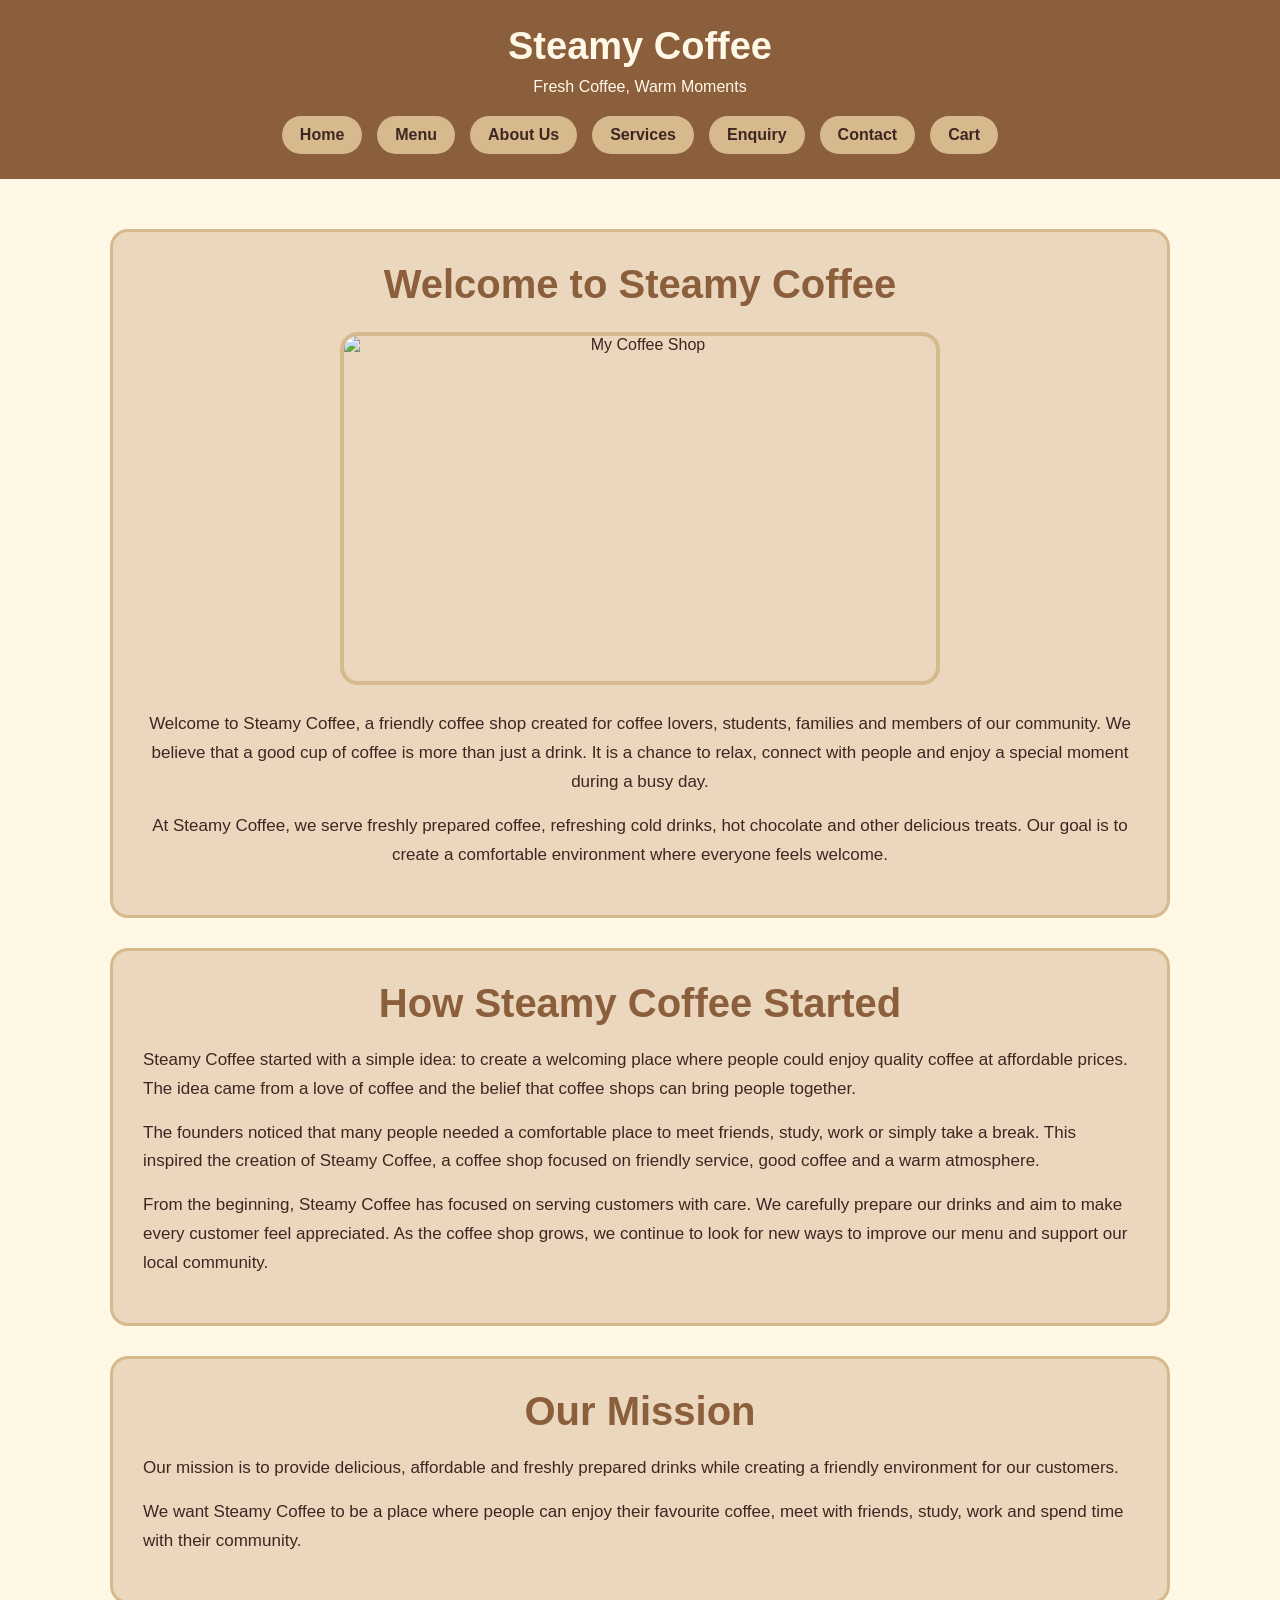
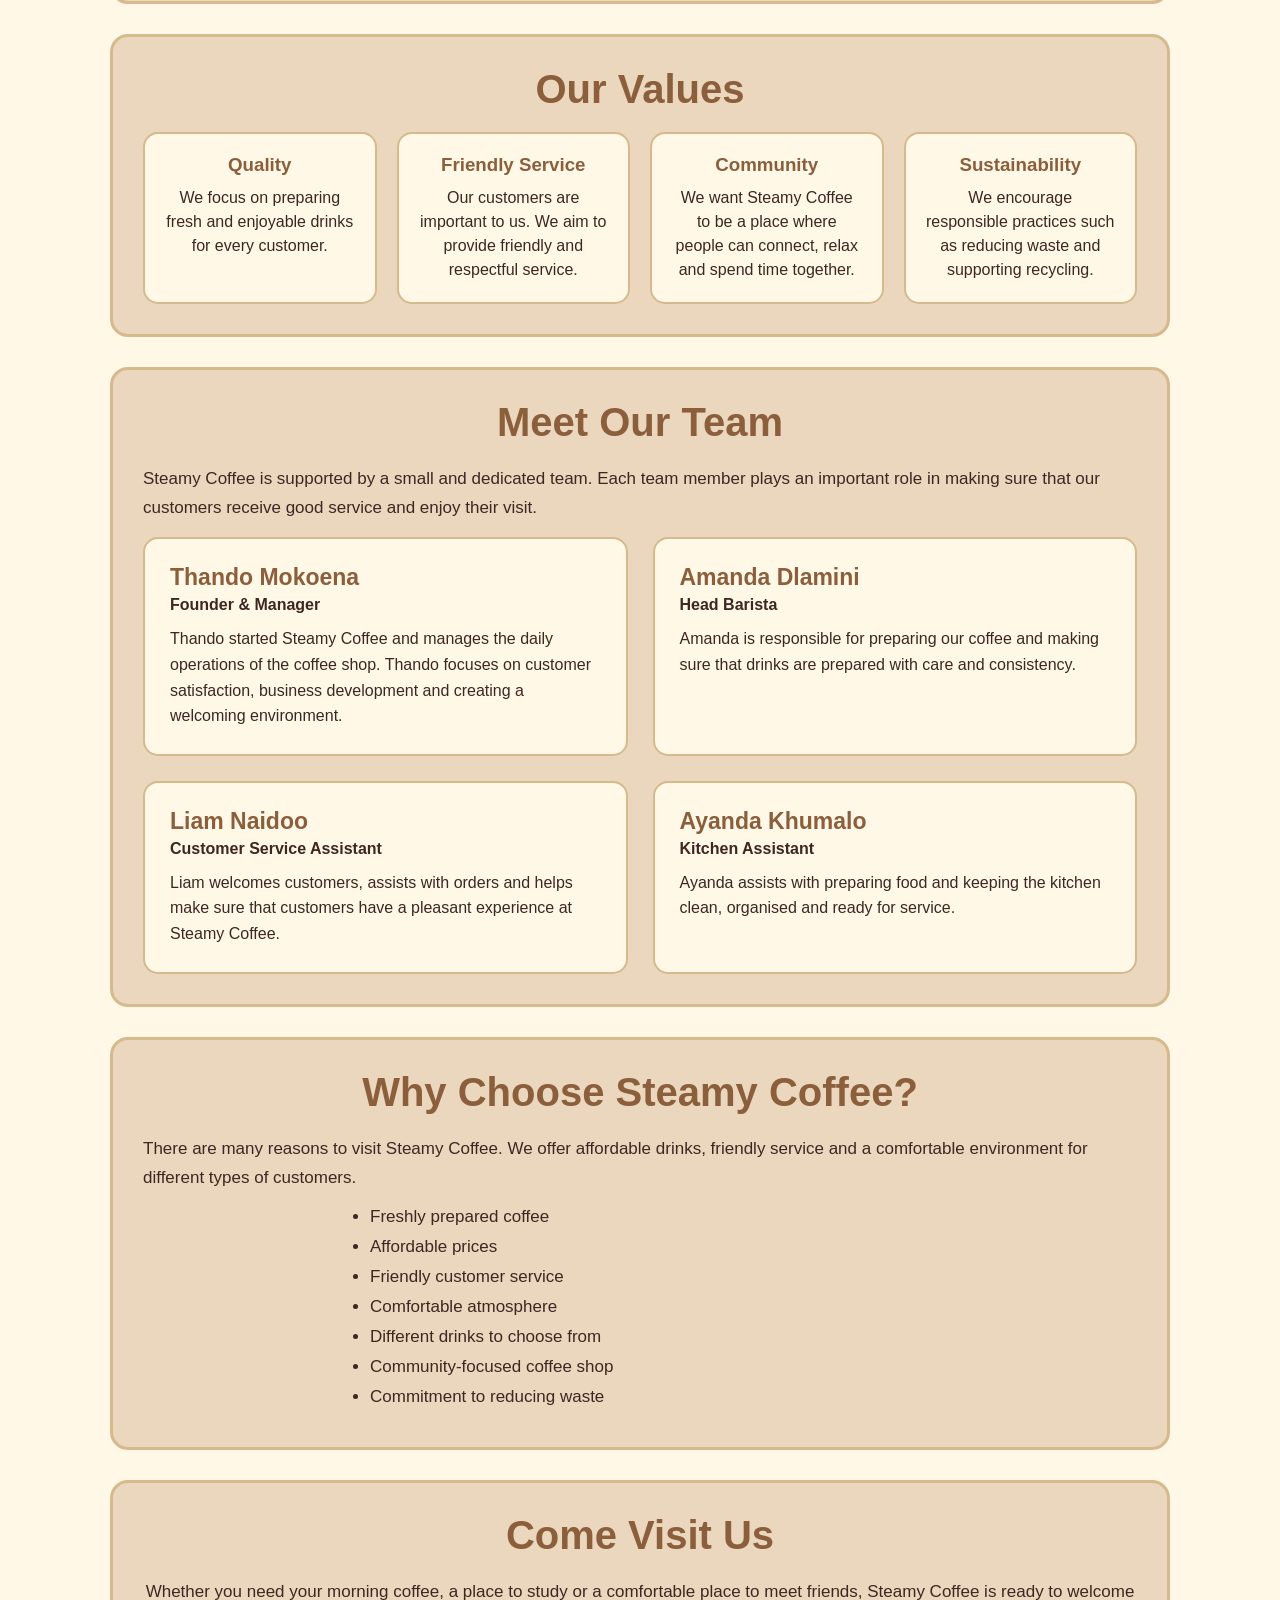
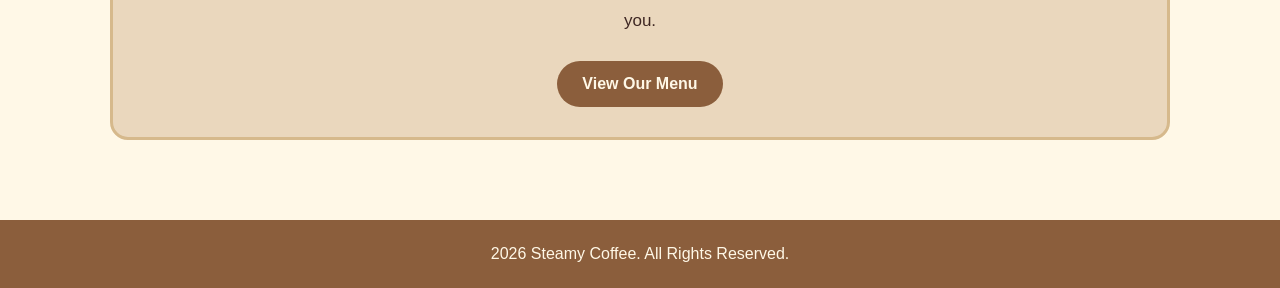
==== index.html @ 1e27ab6b "Add files via upload" ====
<!DOCTYPE html>
<html lang="en">
<head>
    <meta charset="UTF-8">
    <meta name="viewport" content="width=device-width, initial-scale=1.0">

    <title>Steamy Coffee - Home</title>

    <link rel="stylesheet" href="css style.css">
</head>

<body>

<header>

    <h1>Steamy Coffee</h1>

    <p>Fresh Coffee, Warm Moments</p>
    
    <nav>
        <a href="index.html">Home</a>
        <a href="menu.html">Menu</a>
        <a href="about.html">About Us</a>
        <a href="service.html">Services</a>
        <a href="enquiry.html">Enquiry</a>
        <a href="contact.html">Contact</a>
        <a href="cart.html">Cart</a>
    </nav>

</header>


<main class="page">

    <!-- WELCOME SECTION -->

    <section class="welcome">

        <h2>Welcome to Steamy Coffee</h2>

        <img src="My Coffee Shop.jpg" alt="My Coffee Shop" width="600" height="350">


        <p>
            Welcome to Steamy Coffee, a friendly coffee shop created for
            coffee lovers, students, families and members of our community.
            We believe that a good cup of coffee is more than just a drink.
            It is a chance to relax, connect with people and enjoy a special
            moment during a busy day.
        </p>

        <p>
            At Steamy Coffee, we serve freshly prepared coffee, refreshing
            cold drinks, hot chocolate and other delicious treats. Our goal
            is to create a comfortable environment where everyone feels
            welcome.
        </p>

    </section>


    <!-- OUR STORY -->

    <section class="coffee-story">

        <h2>How Steamy Coffee Started</h2>

        <p>
            Steamy Coffee started with a simple idea: to create a welcoming
            place where people could enjoy quality coffee at affordable
            prices. The idea came from a love of coffee and the belief that
            coffee shops can bring people together.
        </p>

        <p>
            The founders noticed that many people needed a comfortable place
            to meet friends, study, work or simply take a break. This inspired
            the creation of Steamy Coffee, a coffee shop focused on friendly
            service, good coffee and a warm atmosphere.
        </p>

        <p>
            From the beginning, Steamy Coffee has focused on serving
            customers with care. We carefully prepare our drinks and aim to
            make every customer feel appreciated. As the coffee shop grows,
            we continue to look for new ways to improve our menu and support
            our local community.
        </p>

    </section>


    <!-- OUR MISSION -->

    <section class="mission">

        <h2>Our Mission</h2>

        <p>
            Our mission is to provide delicious, affordable and freshly
            prepared drinks while creating a friendly environment for our
            customers.
        </p>

        <p>
            We want Steamy Coffee to be a place where people can enjoy their
            favourite coffee, meet with friends, study, work and spend time
            with their community.
        </p>

    </section>


    <!-- OUR VALUES -->

    <section class="values">

        <h2>Our Values</h2>

        <div class="value-container">

            <div class="value-box">
                <h3>Quality</h3>
                <p>
                    We focus on preparing fresh and enjoyable drinks for
                    every customer.
                </p>
            </div>

            <div class="value-box">
                <h3>Friendly Service</h3>
                <p>
                    Our customers are important to us. We aim to provide
                    friendly and respectful service.
                </p>
            </div>

            <div class="value-box">
                <h3>Community</h3>
                <p>
                    We want Steamy Coffee to be a place where people can
                    connect, relax and spend time together.
                </p>
            </div>

            <div class="value-box">
                <h3>Sustainability</h3>
                <p>
                    We encourage responsible practices such as reducing
                    waste and supporting recycling.
                </p>
            </div>

        </div>

    </section>


    <!-- OUR TEAM -->

    <section class="team">

        <h2>Meet Our Team</h2>

        <p>
            Steamy Coffee is supported by a small and dedicated team. Each
            team member plays an important role in making sure that our
            customers receive good service and enjoy their visit.
        </p>

        <div class="team-container">

            <div class="team-member">

                <h3>Thando Mokoena</h3>

                <h4>Founder & Manager</h4>

                <p>
                    Thando started Steamy Coffee and manages the daily
                    operations of the coffee shop. Thando focuses on
                    customer satisfaction, business development and creating
                    a welcoming environment.
                </p>

            </div>


            <div class="team-member">

                <h3>Amanda Dlamini</h3>

                <h4>Head Barista</h4>

                <p>
                    Amanda is responsible for preparing our coffee and
                    making sure that drinks are prepared with care and
                    consistency.
                </p>

            </div>


            <div class="team-member">

                <h3>Liam Naidoo</h3>

                <h4>Customer Service Assistant</h4>

                <p>
                    Liam welcomes customers, assists with orders and helps
                    make sure that customers have a pleasant experience at
                    Steamy Coffee.
                </p>

            </div>


            <div class="team-member">

                <h3>Ayanda Khumalo</h3>

                <h4>Kitchen Assistant</h4>

                <p>
                    Ayanda assists with preparing food and keeping the
                    kitchen clean, organised and ready for service.
                </p>

            </div>

        </div>

    </section>


    <!-- WHY CHOOSE US -->

    <section class="why-us">

        <h2>Why Choose Steamy Coffee?</h2>

        <p>
            There are many reasons to visit Steamy Coffee. We offer
            affordable drinks, friendly service and a comfortable
            environment for different types of customers.
        </p>

        <ul>
            <li>Freshly prepared coffee</li>
            <li>Affordable prices</li>
            <li>Friendly customer service</li>
            <li>Comfortable atmosphere</li>
            <li>Different drinks to choose from</li>
            <li>Community-focused coffee shop</li>
            <li>Commitment to reducing waste</li>
        </ul>

    </section>


    <!-- CALL TO ACTION -->

    <section class="home-button">

        <h2>Come Visit Us</h2>

        <p>
            Whether you need your morning coffee, a place to study or a
            comfortable place to meet friends, Steamy Coffee is ready to
            welcome you.
        </p>

        <a href="menu.html" class="main-button">
            View Our Menu
        </a>

    </section>

</main>


<footer>

    <p>2026 Steamy Coffee. All Rights Reserved.</p>

</footer>

</body>
</html>
---- css style.css ----
/* =========================
   STEAMY COFFEE COLOURS
   ========================= */

* {
    margin: 0;
    padding: 0;
    box-sizing: border-box;
}

body {
    font-family: Arial, sans-serif;
    background-color: #FFF8E7;
    color: #3E2723;
}

/* HEADER */

header {
    background-color: #8B5E3C;
    color: #FFF8E7;
    text-align: center;
    padding: 25px;
}

header h1 {
    font-size: 38px;
    margin-bottom: 10px;
}

header p {
    color: #FFF8E7;
    margin-bottom: 20px;
}

/* NAVIGATION */

nav {
    display: flex;
    justify-content: center;
    align-items: center;
    gap: 15px;
    flex-wrap: wrap;
}

nav a {
    background-color: #D6B98C;
    color: #3E2723;
    text-decoration: none;
    padding: 10px 18px;
    border-radius: 20px;
    font-weight: bold;
}

nav a:hover {
    background-color: #EAD7BD;
    color: #8B5E3C;
}

/* HOME */

.hero {
    background-color: #EAD7BD;
    max-width: 1100px;
    margin: 35px auto;
    padding: 90px 20px;
    text-align: center;
    border-radius: 18px;
}

.hero h2 {
    color: #8B5E3C;
    font-size: 45px;
    margin-bottom: 20px;
}

.hero p {
    font-size: 20px;
    margin-bottom: 30px;
}

.button {
    display: inline-block;
    background-color: #8B5E3C;
    color: #FFF8E7;
    padding: 15px 28px;
    border-radius: 10px;
    text-decoration: none;
    font-weight: bold;
}

.button:hover {
    background-color: #D6B98C;
    color: #3E2723;
}

/* WELCOME */

.welcome {
    background-color: #FFF8E7;
    text-align: center;
    padding: 50px 20px;
}

.welcome h2 {
    color: #8B5E3C;
    margin-bottom: 20px;
    font-size: 32px;
}

/* GENERAL PAGES */

.page {
    max-width: 1100px;
    min-height: 600px;
    margin: auto;
    padding: 50px 20px;
}

.page h2 {
    text-align: center;
    color: #8B5E3C;
    font-size: 38px;
    margin-bottom: 30px;
}

/* MENU */

.menu-container {
    display: grid;
    grid-template-columns: repeat(4, 1fr);
    gap: 25px;
}

.menu-item {
    background-color: #EAD7BD;
    border: 3px solid #D6B98C;
    border-radius: 18px;
    padding: 15px;
    text-align: center;
}

.menu-item:hover {
    border-color: #8B5E3C;
}

.menu-item img {
    width: 100%;
    height: 220px;
    object-fit: cover;
    border-radius: 12px;
    display: block;
}

.menu-item h3 {
    color: #8B5E3C;
    margin: 15px 0 10px;
}

.price {
    color: #8B5E3C;
    font-size: 22px;
    font-weight: bold;
    margin: 10px 0;
}

/* BUTTONS */

button {
    background-color: #8B5E3C;
    color: #FFF8E7;
    border: none;
    padding: 12px 20px;
    border-radius: 10px;
    cursor: pointer;
    font-weight: bold;
}

button:hover {
    background-color: #D6B98C;
    color: #3E2723;
}

/* SERVICES */

.service-container {
    display: grid;
    grid-template-columns: repeat(2, 1fr);
    gap: 25px;
}

.service {
    background-color: #EAD7BD;
    border: 3px solid #D6B98C;
    border-radius: 18px;
    padding: 30px;
    text-align: center;
}

.service h3 {
    color: #8B5E3C;
    margin-bottom: 15px;
}

/* ENQUIRY */

form {
    max-width: 650px;
    margin: auto;
    background-color: #EAD7BD;
    padding: 30px;
    border-radius: 18px;
    border: 3px solid #D6B98C;
}

form label {
    display: block;
    color: #8B5E3C;
    font-weight: bold;
    margin-bottom: 8px;
}

form input,
form textarea {
    width: 100%;
    padding: 12px;
    margin-bottom: 20px;
    border: 2px solid #D6B98C;
    border-radius: 8px;
    background-color: #FFF8E7;
}

/* CONTACT */

.contact-box {
    max-width: 650px;
    margin: auto;
    background-color: #EAD7BD;
    padding: 30px;
    border-radius: 18px;
    border: 3px solid #D6B98C;
    text-align: center;
}

.contact-box h3 {
    color: #8B5E3C;
    margin-top: 15px;
}

/* CART */

#cart-items {
    background-color: #EAD7BD;
    padding: 25px;
    border-radius: 18px;
    border: 3px solid #D6B98C;
}

.cart-item {
    display: flex;
    justify-content: space-between;
    background-color: #FFF8E7;
    padding: 15px;
    margin-bottom: 10px;
    border-radius: 10px;
}

#cart-total {
    background-color: #8B5E3C;
    color: #FFF8E7;
    padding: 15px;
    margin: 20px 0;
    border-radius: 10px;
}

/* FOOTER */

footer {
    background-color: #8B5E3C;
    color: #FFF8E7;
    text-align: center;
    padding: 25px;
}

/* TABLET */

@media (max-width: 900px) {

    .menu-container {
        grid-template-columns: repeat(2, 1fr);
    }

    .service-container {
        grid-template-columns: 1fr;
    }
}

/* PHONE */

@media (max-width: 600px) {

    nav {
        flex-direction: row;
        gap: 7px;
    }

    nav a {
        padding: 8px 10px;
        font-size: 13px;
    }

    .hero h2 {
        font-size: 32px;
    }

    .menu-container {
        grid-template-columns: 1fr;
    }

    .menu-item img {
        height: 250px;
    }
}
/* =========================
   MENU SECTION
   ========================= */

.menu-container {
    display: grid;
    grid-template-columns: repeat(3, 1fr);
    gap: 25px;
    max-width: 1100px;
    margin: 30px auto;
    padding: 20px;
}

.menu-item {
    background-color: #EAD7BD;
    border: 3px solid #D6B98C;
    border-radius: 18px;
    padding: 18px;
    text-align: center;

    box-shadow: 0 5px 15px rgba(62, 39, 35, 0.15);

    transition: transform 0.3s, box-shadow 0.3s;
}

.menu-item:hover {
    transform: translateY(-8px);
    box-shadow: 0 10px 20px rgba(62, 39, 35, 0.25);
    border-color: #8B5E3C;
}

/* MENU IMAGES */

.menu-item img {
    width: 100%;
    height: 230px;
    object-fit: cover;
    border-radius: 14px;
    display: block;
    border: 3px solid #FFF8E7;
}

/* MENU NAME */

.menu-item h3 {
    color: #8B5E3C;
    font-size: 24px;
    margin: 15px 0 10px;
}

/* MENU DESCRIPTION */

.menu-item p {
    color: #3E2723;
    font-size: 16px;
    line-height: 1.5;
    margin-bottom: 10px;
}

/* PRICE */

.menu-item .price {
    color: #8B5E3C;
    font-size: 22px;
    font-weight: bold;
    margin: 12px 0;
}

/* ADD TO CART BUTTON */

.menu-item button {
    background-color: #8B5E3C;
    color: #FFF8E7;
    border: none;
    padding: 12px 22px;
    border-radius: 25px;
    font-size: 15px;
    font-weight: bold;
    cursor: pointer;
}

.menu-item button:hover {
    background-color: #D6B98C;
    color: #3E2723;
}

/* =========================
   MENU TITLE
   ========================= */

.page h2 {
    color: #8B5E3C;
    text-align: center;
    font-size: 40px;
    margin-bottom: 20px;
}

/* =========================
   TABLET
   ========================= */

@media (max-width: 900px) {

    .menu-container {
        grid-template-columns: repeat(2, 1fr);
    }

}

/* =========================
   PHONE
   ========================= */

@media (max-width: 600px) {

    .menu-container {
        grid-template-columns: 1fr;
        padding: 10px;
    }

    .menu-item img {
        height: 250px;
    }

}
.index-coffee-image {
    width: 70%;
    max-width: 600px;
    height: 350px;
    object-fit: cover;
    display: block;
    margin: 25px auto;
    border-radius: 18px;
    border: 4px solid #D6B98C;
}
/* INDEX PAGE */

.welcome,
.coffee-story,
.mission,
.values,
.team,
.why-us,
.home-button {
    background-color: #EAD7BD;
    margin-bottom: 30px;
    padding: 30px;
    border-radius: 18px;
    border: 3px solid #D6B98C;
}

.welcome {
    text-align: center;
}

.welcome img {
    display: block;
    margin: 25px auto;
    max-width: 100%;
    height: auto;
    border-radius: 18px;
    border: 4px solid #D6B98C;
}

.welcome p,
.coffee-story p,
.mission p,
.team > p,
.why-us p,
.home-button p {
    font-size: 17px;
    line-height: 1.7;
    margin-bottom: 15px;
}


/* SECTION HEADINGS */

.coffee-story h2,
.mission h2,
.values h2,
.team h2,
.why-us h2,
.home-button h2 {
    color: #8B5E3C;
    text-align: center;
    margin-bottom: 20px;
}


/* VALUES */

.value-container {
    display: grid;
    grid-template-columns: repeat(4, 1fr);
    gap: 20px;
}

.value-box {
    background-color: #FFF8E7;
    padding: 20px;
    border-radius: 15px;
    text-align: center;
    border: 2px solid #D6B98C;
}

.value-box h3 {
    color: #8B5E3C;
    margin-bottom: 10px;
}

.value-box p {
    line-height: 1.5;
}


/* TEAM */

.team-container {
    display: grid;
    grid-template-columns: repeat(2, 1fr);
    gap: 25px;
}

.team-member {
    background-color: #FFF8E7;
    padding: 25px;
    border-radius: 15px;
    border: 2px solid #D6B98C;
}

.team-member h3 {
    color: #8B5E3C;
    font-size: 23px;
    margin-bottom: 5px;
}

.team-member h4 {
    color: #3E2723;
    margin-bottom: 12px;
}

.team-member p {
    line-height: 1.6;
}


/* WHY CHOOSE US */

.why-us ul {
    max-width: 600px;
    margin: auto;
    padding-left: 30px;
}

.why-us li {
    font-size: 17px;
    margin-bottom: 10px;
}


/* BUTTON */

.home-button {
    text-align: center;
}

.main-button {
    display: inline-block;
    background-color: #8B5E3C;
    color: #FFF8E7;
    text-decoration: none;
    padding: 14px 25px;
    border-radius: 25px;
    font-weight: bold;
    margin-top: 10px;
}

.main-button:hover {
    background-color: #D6B98C;
    color: #3E2723;
}


/* TABLET */

@media (max-width: 900px) {

    .value-container {
        grid-template-columns: repeat(2, 1fr);
    }

    .team-container {
        grid-template-columns: 1fr;
    }

}


/* MOBILE */

@media (max-width: 600px) {

    .welcome,
    .coffee-story,
    .mission,
    .values,
    .team,
    .why-us,
    .home-button {
        padding: 20px;
    }

    .value-container {
        grid-template-columns: 1fr;
    }

    .welcome img {
        width: 100%;
        height: auto;
    }

}
/* ABOUT PAGE */

.about-section {
    background-color: #EAD7BD;
    margin-bottom: 30px;
    padding: 30px;
    border-radius: 18px;
    border: 3px solid #D6B98C;
}

.about-section h2 {
    color: #8B5E3C;
    text-align: center;
    font-size: 30px;
    margin-bottom: 20px;
}

.about-section p {
    font-size: 17px;
    line-height: 1.7;
    margin-bottom: 15px;
}

.about-section ul {
    max-width: 700px;
    margin: auto;
    padding-left: 30px;
}

.about-section li {
    font-size: 17px;
    margin-bottom: 12px;
}


/* CUSTOMER BOXES */

.customer-container {
    display: grid;
    grid-template-columns: repeat(3, 1fr);
    gap: 20px;
    margin-top: 25px;
}

.customer-box {
    background-color: #FFF8E7;
    padding: 25px;
    border-radius: 15px;
    border: 2px solid #D6B98C;
    text-align: center;
}

.customer-box h3 {
    color: #8B5E3C;
    margin-bottom: 12px;
}

.customer-box p {
    line-height: 1.6;
}


/* ABOUT BUTTON */

.about-button {
    background-color: #EAD7BD;
    padding: 30px;
    text-align: center;
    border-radius: 18px;
    border: 3px solid #D6B98C;
    margin-bottom: 30px;
}

.about-button h2 {
    color: #8B5E3C;
    margin-bottom: 15px;
}

.about-button p {
    margin-bottom: 20px;
}


/* TABLET */

@media (max-width: 900px) {

    .customer-container {
        grid-template-columns: 1fr;
    }

}


/* MOBILE */

@media (max-width: 600px) {

    .about-section {
        padding: 20px;
    }

    .about-section h2 {
        font-size: 25px;
    }

}
/* CONTACT PAGE */

.contact-information,
.map-section,
.contact-message {
    background-color: #EAD7BD;
    padding: 30px;
    margin-bottom: 30px;
    border-radius: 18px;
    border: 3px solid #D6B98C;
}

.contact-information h2,
.map-section h2,
.contact-message h2 {
    color: #8B5E3C;
    text-align: center;
    margin-bottom: 15px;
}

.contact-information > p,
.map-section > p,
.contact-message > p {
    text-align: center;
    line-height: 1.7;
    margin-bottom: 25px;
}


/* CONTACT BOXES */

.contact-details {
    display: grid;
    grid-template-columns: repeat(4, 1fr);
    gap: 20px;
}

.contact-box {
    background-color: #FFF8E7;
    padding: 20px;
    text-align: center;
    border-radius: 15px;
    border: 2px solid #D6B98C;
}

.contact-box h3 {
    color: #8B5E3C;
    margin-bottom: 12px;
}

.contact-box p {
    line-height: 1.6;
}


/* MAP */

.map-container {
    width: 100%;
    overflow: hidden;
    border-radius: 15px;
    border: 4px solid #D6B98C;
}

.map-container iframe {
    display: block;
    width: 100%;
    height: 400px;
}


/* CONTACT MESSAGE */

.contact-message {
    text-align: center;
}


/* TABLET */

@media (max-width: 900px) {

    .contact-details {
        grid-template-columns: repeat(2, 1fr);
    }

}


/* MOBILE */

@media (max-width: 600px) {

    .contact-details {
        grid-template-columns: 1fr;
    }

    .contact-information,
    .map-section,
    .contact-message {
        padding: 20px;
    }

    .map-container iframe {
        height: 300px;
    }

}
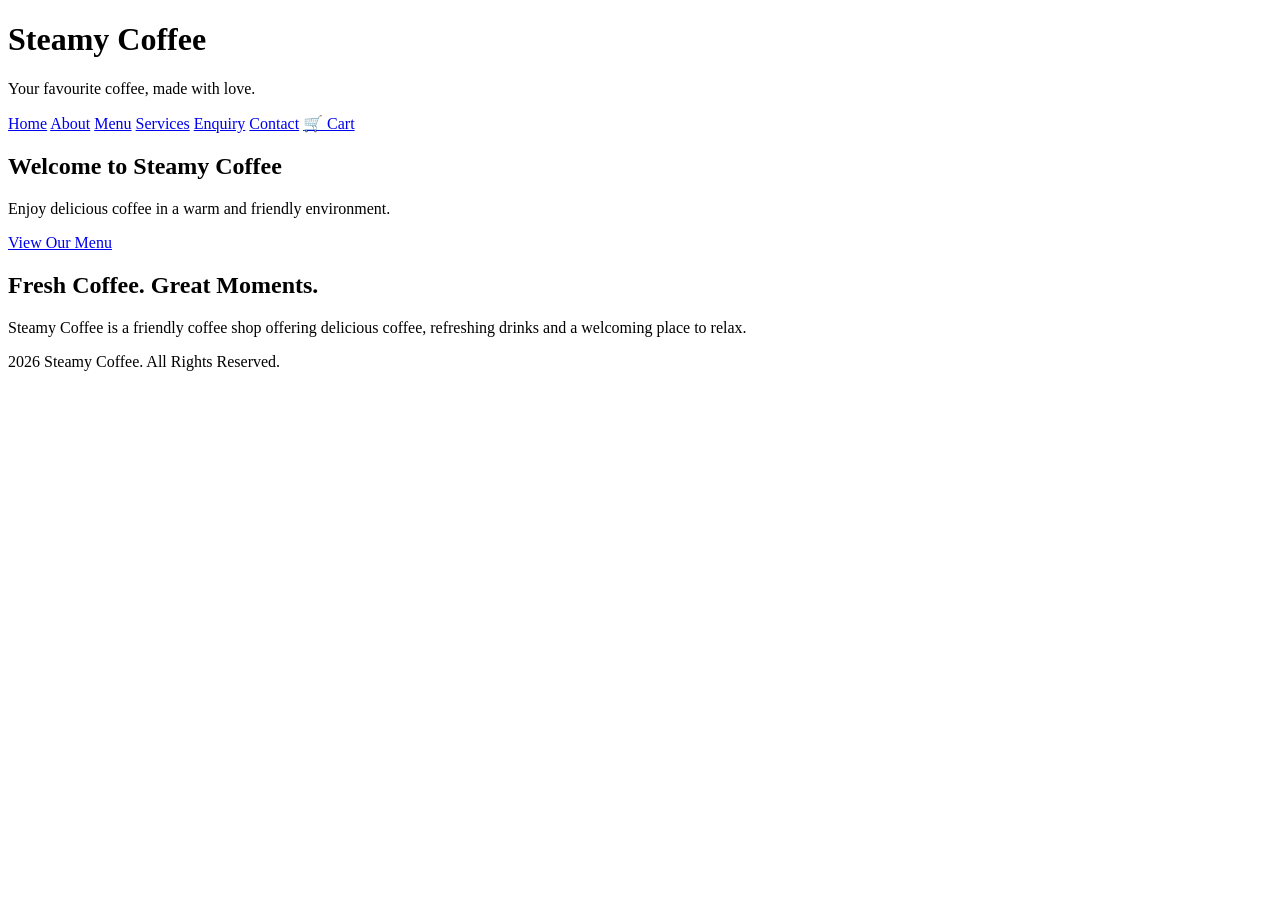
==== commit 5f329726: "Add files via upload" ====
--- a/index.html
+++ b/index.html
@@ -3,287 +3,44 @@
 <head>
     <meta charset="UTF-8">
     <meta name="viewport" content="width=device-width, initial-scale=1.0">
-
     <title>Steamy Coffee - Home</title>
-
-    <link rel="stylesheet" href="css style.css">
+    <link rel="stylesheet" href="style.css">
 </head>
 
 <body>
 
 <header>
+    <h1>Steamy Coffee</h1>
+    <p>Your favourite coffee, made with love.</p>
 
-    <h1>Steamy Coffee</h1>
-
-    <p>Fresh Coffee, Warm Moments</p>
-    
     <nav>
         <a href="index.html">Home</a>
+        <a href="about.html">About</a>
         <a href="menu.html">Menu</a>
-        <a href="about.html">About Us</a>
-        <a href="service.html">Services</a>
+        <a href="services.html">Services</a>
         <a href="enquiry.html">Enquiry</a>
         <a href="contact.html">Contact</a>
-        <a href="cart.html">Cart</a>
+        <a href="cart.html">🛒 Cart</a>
     </nav>
-
 </header>
 
+<main class="hero">
+    <h2>Welcome to Steamy Coffee</h2>
+    <p>Enjoy delicious coffee in a warm and friendly environment.</p>
 
-<main class="page">
-
-    <!-- WELCOME SECTION -->
-
-    <section class="welcome">
-
-        <h2>Welcome to Steamy Coffee</h2>
-
-        <img src="My Coffee Shop.jpg" alt="My Coffee Shop" width="600" height="350">
-
-
-        <p>
-            Welcome to Steamy Coffee, a friendly coffee shop created for
-            coffee lovers, students, families and members of our community.
-            We believe that a good cup of coffee is more than just a drink.
-            It is a chance to relax, connect with people and enjoy a special
-            moment during a busy day.
-        </p>
-
-        <p>
-            At Steamy Coffee, we serve freshly prepared coffee, refreshing
-            cold drinks, hot chocolate and other delicious treats. Our goal
-            is to create a comfortable environment where everyone feels
-            welcome.
-        </p>
-
-    </section>
-
-
-    <!-- OUR STORY -->
-
-    <section class="coffee-story">
-
-        <h2>How Steamy Coffee Started</h2>
-
-        <p>
-            Steamy Coffee started with a simple idea: to create a welcoming
-            place where people could enjoy quality coffee at affordable
-            prices. The idea came from a love of coffee and the belief that
-            coffee shops can bring people together.
-        </p>
-
-        <p>
-            The founders noticed that many people needed a comfortable place
-            to meet friends, study, work or simply take a break. This inspired
-            the creation of Steamy Coffee, a coffee shop focused on friendly
-            service, good coffee and a warm atmosphere.
-        </p>
-
-        <p>
-            From the beginning, Steamy Coffee has focused on serving
-            customers with care. We carefully prepare our drinks and aim to
-            make every customer feel appreciated. As the coffee shop grows,
-            we continue to look for new ways to improve our menu and support
-            our local community.
-        </p>
-
-    </section>
-
-
-    <!-- OUR MISSION -->
-
-    <section class="mission">
-
-        <h2>Our Mission</h2>
-
-        <p>
-            Our mission is to provide delicious, affordable and freshly
-            prepared drinks while creating a friendly environment for our
-            customers.
-        </p>
-
-        <p>
-            We want Steamy Coffee to be a place where people can enjoy their
-            favourite coffee, meet with friends, study, work and spend time
-            with their community.
-        </p>
-
-    </section>
-
-
-    <!-- OUR VALUES -->
-
-    <section class="values">
-
-        <h2>Our Values</h2>
-
-        <div class="value-container">
-
-            <div class="value-box">
-                <h3>Quality</h3>
-                <p>
-                    We focus on preparing fresh and enjoyable drinks for
-                    every customer.
-                </p>
-            </div>
-
-            <div class="value-box">
-                <h3>Friendly Service</h3>
-                <p>
-                    Our customers are important to us. We aim to provide
-                    friendly and respectful service.
-                </p>
-            </div>
-
-            <div class="value-box">
-                <h3>Community</h3>
-                <p>
-                    We want Steamy Coffee to be a place where people can
-                    connect, relax and spend time together.
-                </p>
-            </div>
-
-            <div class="value-box">
-                <h3>Sustainability</h3>
-                <p>
-                    We encourage responsible practices such as reducing
-                    waste and supporting recycling.
-                </p>
-            </div>
-
-        </div>
-
-    </section>
-
-
-    <!-- OUR TEAM -->
-
-    <section class="team">
-
-        <h2>Meet Our Team</h2>
-
-        <p>
-            Steamy Coffee is supported by a small and dedicated team. Each
-            team member plays an important role in making sure that our
-            customers receive good service and enjoy their visit.
-        </p>
-
-        <div class="team-container">
-
-            <div class="team-member">
-
-                <h3>Thando Mokoena</h3>
-
-                <h4>Founder & Manager</h4>
-
-                <p>
-                    Thando started Steamy Coffee and manages the daily
-                    operations of the coffee shop. Thando focuses on
-                    customer satisfaction, business development and creating
-                    a welcoming environment.
-                </p>
-
-            </div>
-
-
-            <div class="team-member">
-
-                <h3>Amanda Dlamini</h3>
-
-                <h4>Head Barista</h4>
-
-                <p>
-                    Amanda is responsible for preparing our coffee and
-                    making sure that drinks are prepared with care and
-                    consistency.
-                </p>
-
-            </div>
-
-
-            <div class="team-member">
-
-                <h3>Liam Naidoo</h3>
-
-                <h4>Customer Service Assistant</h4>
-
-                <p>
-                    Liam welcomes customers, assists with orders and helps
-                    make sure that customers have a pleasant experience at
-                    Steamy Coffee.
-                </p>
-
-            </div>
-
-
-            <div class="team-member">
-
-                <h3>Ayanda Khumalo</h3>
-
-                <h4>Kitchen Assistant</h4>
-
-                <p>
-                    Ayanda assists with preparing food and keeping the
-                    kitchen clean, organised and ready for service.
-                </p>
-
-            </div>
-
-        </div>
-
-    </section>
-
-
-    <!-- WHY CHOOSE US -->
-
-    <section class="why-us">
-
-        <h2>Why Choose Steamy Coffee?</h2>
-
-        <p>
-            There are many reasons to visit Steamy Coffee. We offer
-            affordable drinks, friendly service and a comfortable
-            environment for different types of customers.
-        </p>
-
-        <ul>
-            <li>Freshly prepared coffee</li>
-            <li>Affordable prices</li>
-            <li>Friendly customer service</li>
-            <li>Comfortable atmosphere</li>
-            <li>Different drinks to choose from</li>
-            <li>Community-focused coffee shop</li>
-            <li>Commitment to reducing waste</li>
-        </ul>
-
-    </section>
-
-
-    <!-- CALL TO ACTION -->
-
-    <section class="home-button">
-
-        <h2>Come Visit Us</h2>
-
-        <p>
-            Whether you need your morning coffee, a place to study or a
-            comfortable place to meet friends, Steamy Coffee is ready to
-            welcome you.
-        </p>
-
-        <a href="menu.html" class="main-button">
-            View Our Menu
-        </a>
-
-    </section>
-
+    <a href="menu.html" class="button">View Our Menu</a>
 </main>
 
+<section class="welcome">
+    <h2>Fresh Coffee. Great Moments.</h2>
+    <p>
+        Steamy Coffee is a friendly coffee shop offering delicious
+        coffee, refreshing drinks and a welcoming place to relax.
+    </p>
+</section>
 
 <footer>
-
     <p>2026 Steamy Coffee. All Rights Reserved.</p>
-
 </footer>
 
 </body>
